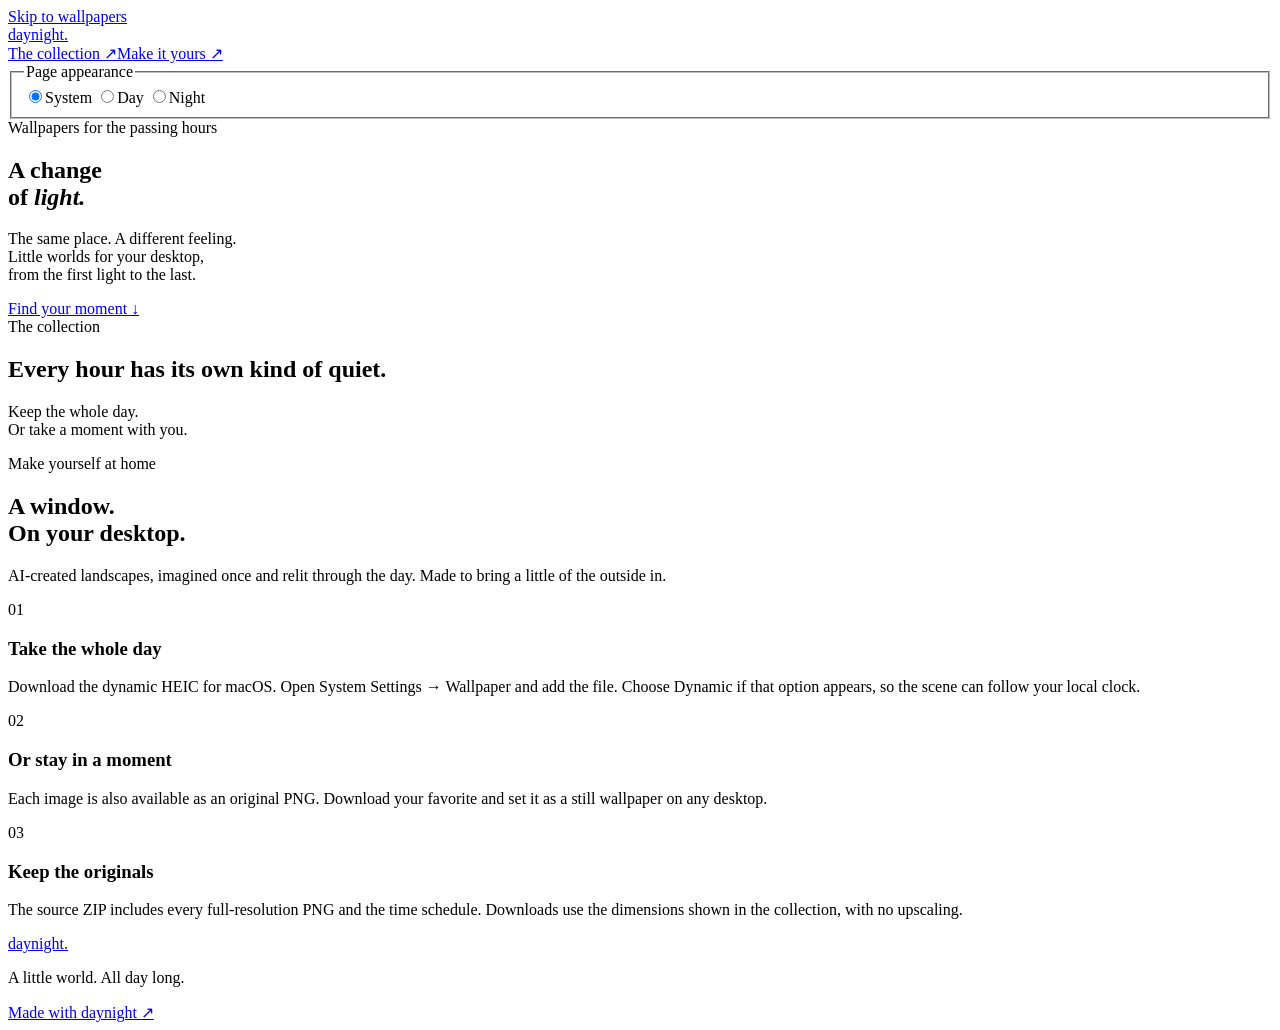
==== scripts/templates/gallery.html @ 5d90a665 "feat: add static wallpaper download gallery with day and night themes" ====
<!doctype html>
<html lang="en">
<head>
  <meta charset="utf-8">
  <meta name="viewport" content="width=device-width, initial-scale=1">
  <meta name="description" content="A collection of illustrated wallpapers that follow the light. Explore every hour and download a dynamic macOS wallpaper or your favorite still.">
  <title>daynight — A change of light</title>
  <link rel="icon" href="favicon.svg" type="image/svg+xml">
  <link rel="stylesheet" href="styles.css">
</head>
<body>
  <a class="skip-link" href="#collection">Skip to wallpapers</a>
  <header class="site-header wrap">
    <a class="wordmark" href="./" aria-label="daynight home"><span class="mark" aria-hidden="true"></span>daynight<span class="wordmark-dot">.</span></a>
    <nav aria-label="Main navigation"><a href="#collection">The collection <span aria-hidden="true">↗</span></a><a href="#how-to">Make it yours <span aria-hidden="true">↗</span></a></nav>
    <fieldset class="theme-switch">
      <legend class="sr-only">Page appearance</legend>
      <label><input class="sr-only" type="radio" name="appearance" id="appearance-system" checked><span>System</span></label>
      <label><input class="sr-only" type="radio" name="appearance" id="appearance-day"><span>Day</span></label>
      <label><input class="sr-only" type="radio" name="appearance" id="appearance-night"><span>Night</span></label>
    </fieldset>
  </header>

  <main>
    <section class="intro wrap" aria-labelledby="intro-title">
      <div class="eyebrow"><span class="live-dot" aria-hidden="true"></span> Wallpapers for the passing hours</div>
      <div class="intro-row"><h1 id="intro-title">A change<br>of <em>light.</em></h1><div class="intro-note"><div class="orbit" aria-hidden="true"><span></span></div><p>The same place. A different feeling.<br>Little worlds for your desktop,<br>from the first light to the last.</p><a class="text-link" href="#collection">Find your moment <span aria-hidden="true">↓</span></a></div></div>
    </section>

    <!-- FEATURE -->

    <section class="collection wrap" id="collection" aria-labelledby="collection-title">
      <div class="section-heading"><div><span class="eyebrow">The collection</span><h2 id="collection-title">Every hour has its own kind of quiet.</h2></div><p>Keep the whole day.<br>Or take a moment with you.</p></div>
      <div id="collections"><!-- COLLECTIONS --></div>
    </section>

    <section class="how-to wrap" id="how-to" aria-labelledby="how-to-title"><div class="how-to-intro"><span class="eyebrow">Make yourself at home</span><h2 id="how-to-title">A window.<br>On your desktop.</h2><p>AI-created landscapes, imagined once and relit through the day. Made to bring a little of the outside in.</p></div><div class="instructions"><div class="instruction"><span class="step">01</span><div><h3>Take the whole day</h3><p>Download the dynamic HEIC for macOS. Open System Settings → Wallpaper and add the file. Choose Dynamic if that option appears, so the scene can follow your local clock.</p></div></div><div class="instruction"><span class="step">02</span><div><h3>Or stay in a moment</h3><p>Each image is also available as an original PNG. Download your favorite and set it as a still wallpaper on any desktop.</p></div></div><div class="instruction"><span class="step">03</span><div><h3>Keep the originals</h3><p>The source ZIP includes every full-resolution PNG and the time schedule. Downloads use the dimensions shown in the collection, with no upscaling.</p></div></div></div></section>
  </main>

  <footer class="site-footer wrap"><a class="wordmark" href="./"><span class="mark" aria-hidden="true"></span>daynight.</a><p>A little world. All day long.</p><a class="text-link" href="https://github.com/thor010111/daynight">Made with daynight <span aria-hidden="true">↗</span></a></footer>

</body>
</html>
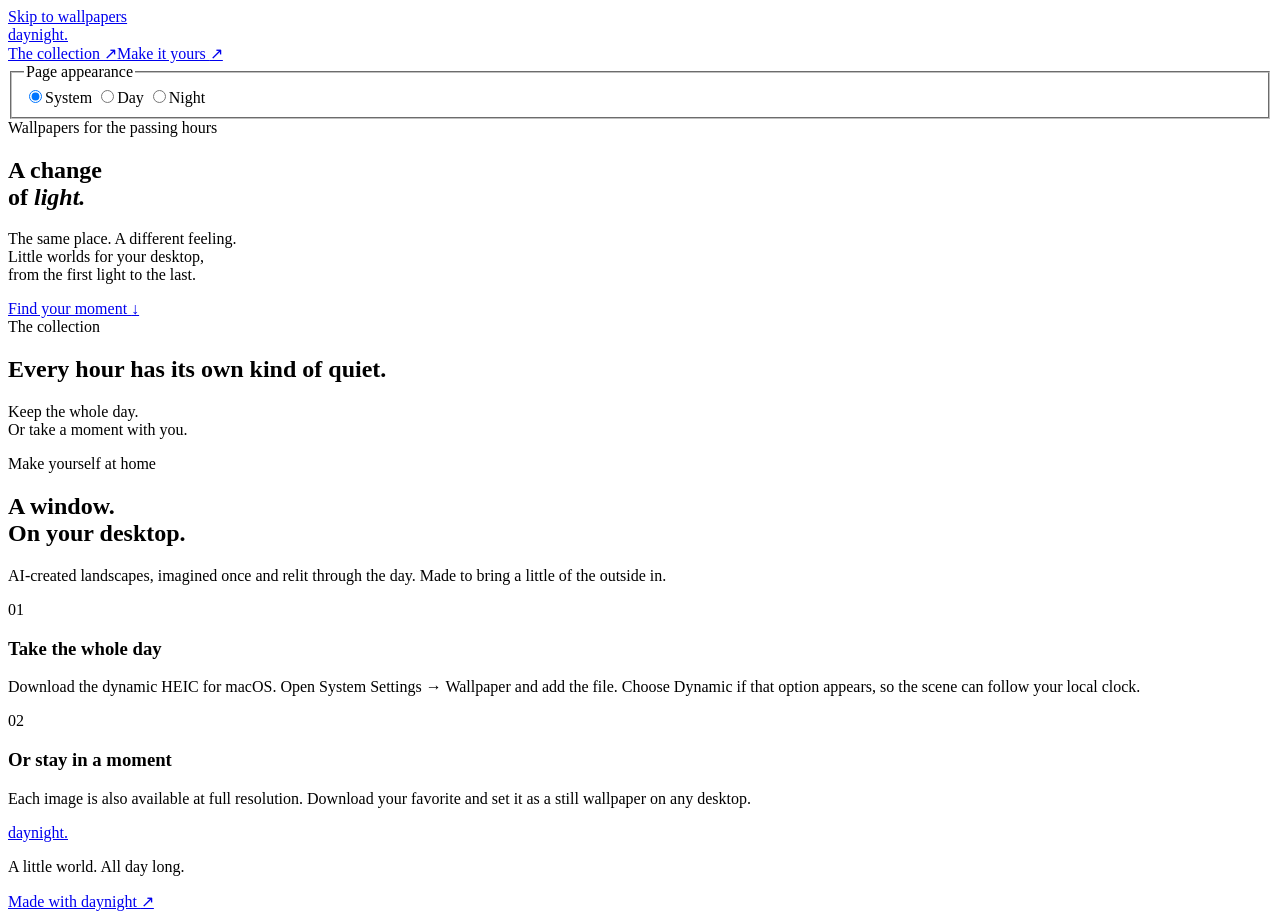
==== commit 53407674: "wallpaper: winter alpine village" ====
--- a/scripts/templates/gallery.html
+++ b/scripts/templates/gallery.html
@@ -34,7 +34,7 @@
       <div id="collections"><!-- COLLECTIONS --></div>
     </section>
 
-    <section class="how-to wrap" id="how-to" aria-labelledby="how-to-title"><div class="how-to-intro"><span class="eyebrow">Make yourself at home</span><h2 id="how-to-title">A window.<br>On your desktop.</h2><p>AI-created landscapes, imagined once and relit through the day. Made to bring a little of the outside in.</p></div><div class="instructions"><div class="instruction"><span class="step">01</span><div><h3>Take the whole day</h3><p>Download the dynamic HEIC for macOS. Open System Settings → Wallpaper and add the file. Choose Dynamic if that option appears, so the scene can follow your local clock.</p></div></div><div class="instruction"><span class="step">02</span><div><h3>Or stay in a moment</h3><p>Each image is also available as an original PNG. Download your favorite and set it as a still wallpaper on any desktop.</p></div></div><div class="instruction"><span class="step">03</span><div><h3>Keep the originals</h3><p>The source ZIP includes every full-resolution PNG and the time schedule. Downloads use the dimensions shown in the collection, with no upscaling.</p></div></div></div></section>
+    <section class="how-to wrap" id="how-to" aria-labelledby="how-to-title"><div class="how-to-intro"><span class="eyebrow">Make yourself at home</span><h2 id="how-to-title">A window.<br>On your desktop.</h2><p>AI-created landscapes, imagined once and relit through the day. Made to bring a little of the outside in.</p></div><div class="instructions"><div class="instruction"><span class="step">01</span><div><h3>Take the whole day</h3><p>Download the dynamic HEIC for macOS. Open System Settings → Wallpaper and add the file. Choose Dynamic if that option appears, so the scene can follow your local clock.</p></div></div><div class="instruction"><span class="step">02</span><div><h3>Or stay in a moment</h3><p>Each image is also available at full resolution. Download your favorite and set it as a still wallpaper on any desktop.</p></div></div></div></section>
   </main>
 
   <footer class="site-footer wrap"><a class="wordmark" href="./"><span class="mark" aria-hidden="true"></span>daynight.</a><p>A little world. All day long.</p><a class="text-link" href="https://github.com/thor010111/daynight">Made with daynight <span aria-hidden="true">↗</span></a></footer>
